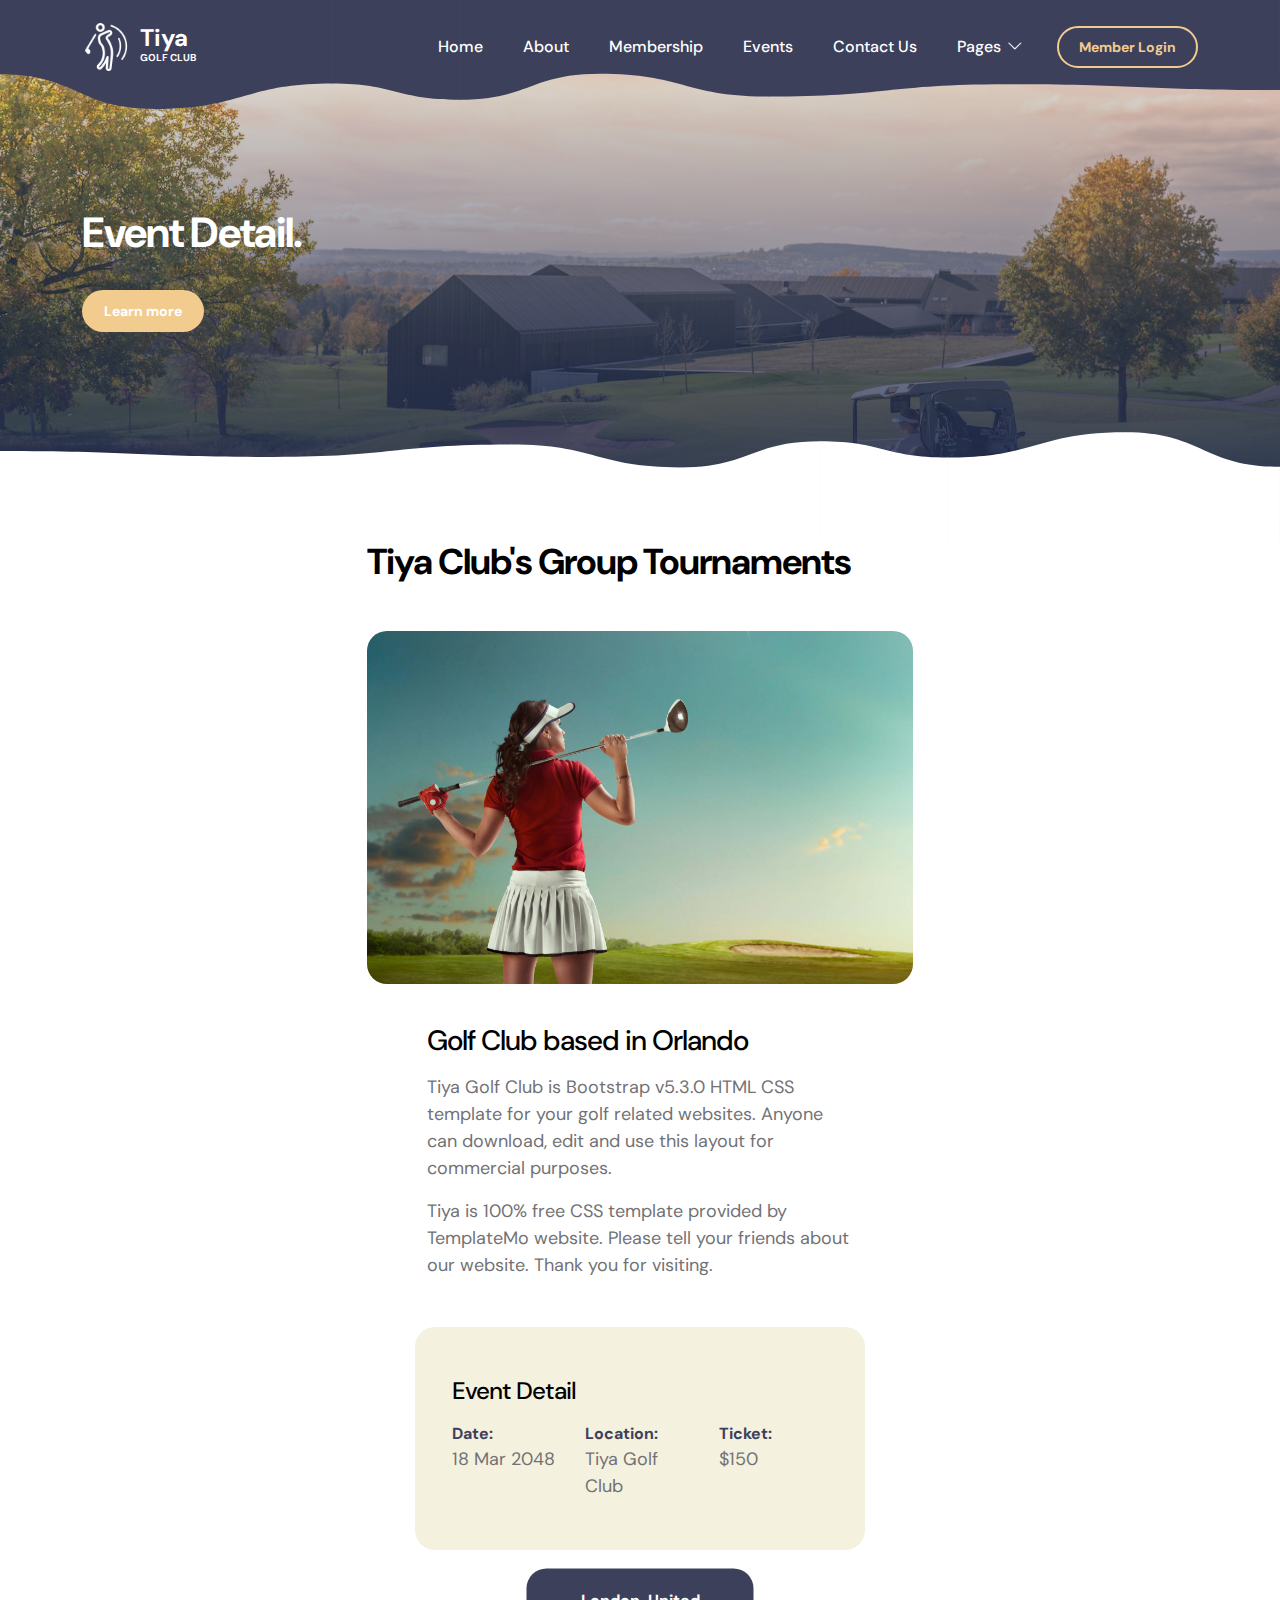
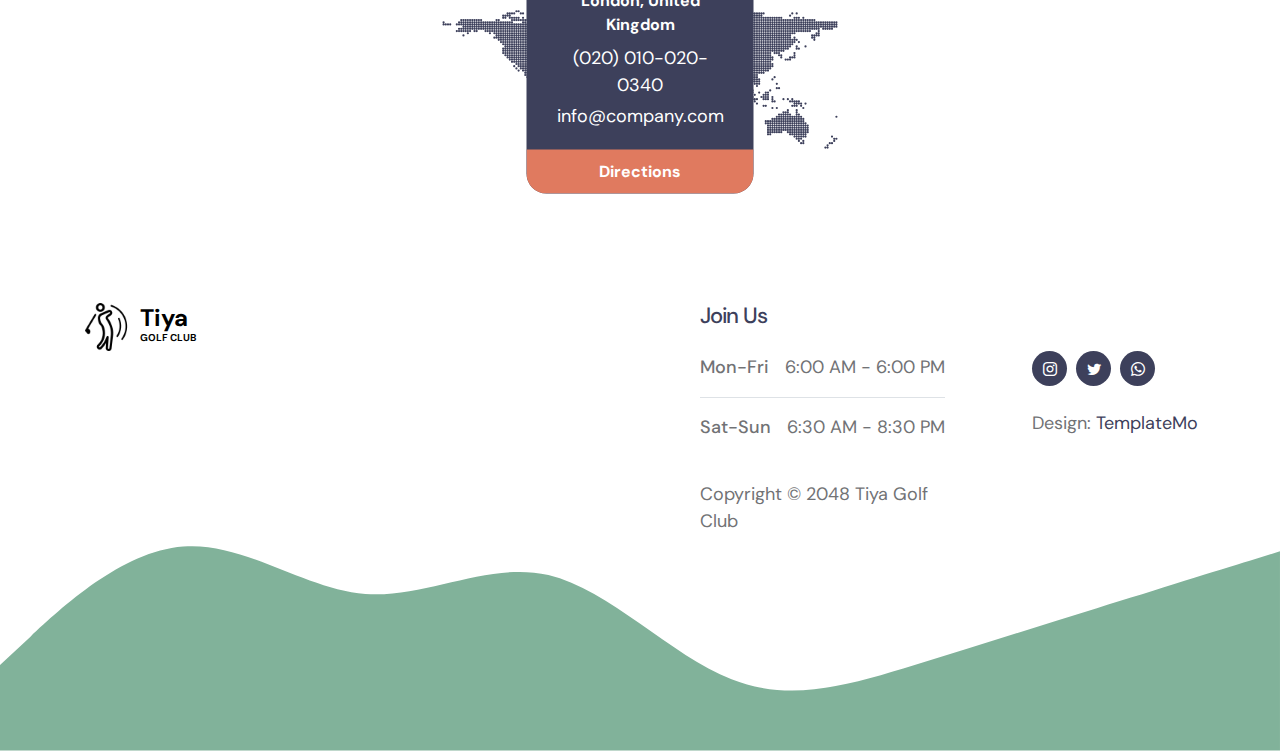
==== event-detail.html @ be471545 "initial commit" ====
<!doctype html>
<html lang="en">
    <head>
        <meta charset="utf-8">
        <meta name="viewport" content="width=device-width, initial-scale=1">

        <meta name="description" content="">
        <meta name="author" content="">

        <title>Tiya Golf Club - Event Detail</title>

        <!-- CSS FILES -->                
        <link rel="preconnect" href="https://fonts.googleapis.com">

        <link rel="preconnect" href="https://fonts.gstatic.com" crossorigin>

        <link href="https://fonts.googleapis.com/css2?family=DM+Sans:ital,wght@0,400;0,500;0,700;1,400&display=swap" rel="stylesheet">

        <link href="css/bootstrap.min.css" rel="stylesheet">

        <link href="css/bootstrap-icons.css" rel="stylesheet">

        <link href="css/templatemo-tiya-golf-club.css" rel="stylesheet">

    </head>
    
    <body>

        <main>

            <nav class="navbar navbar-expand-lg">                
                <div class="container">
                    <a class="navbar-brand d-flex align-items-center" href="index.html">
                        <img src="images/logo.png" class="navbar-brand-image img-fluid" alt="Tiya Golf Club">
                        <span class="navbar-brand-text">
                            Tiya
                            <small>Golf Club</small>
                        </span>
                    </a>

                    <div class="d-lg-none ms-auto me-3">
                        <a class="btn custom-btn custom-border-btn" data-bs-toggle="offcanvas" href="#offcanvasExample" role="button" aria-controls="offcanvasExample">Member Login</a>
                    </div>
    
                    <button class="navbar-toggler" type="button" data-bs-toggle="collapse" data-bs-target="#navbarNav" aria-controls="navbarNav" aria-expanded="false" aria-label="Toggle navigation">
                        <span class="navbar-toggler-icon"></span>
                    </button>
    
                    <div class="collapse navbar-collapse" id="navbarNav">
                        <ul class="navbar-nav ms-lg-auto">
                            <li class="nav-item">
                                <a class="nav-link" href="index.html#section_1">Home</a>
                            </li>
    
                            <li class="nav-item">
                                <a class="nav-link" href="index.html#section_2">About</a>
                            </li>

                            <li class="nav-item">
                                <a class="nav-link" href="index.html#section_3">Membership</a>
                            </li>

                            <li class="nav-item">
                                <a class="nav-link" href="index.html#section_4">Events</a>
                            </li>

                            <li class="nav-item">
                                <a class="nav-link" href="index.html#section_5">Contact Us</a>
                            </li>

                            <li class="nav-item dropdown">
                                <a class="nav-link dropdown-toggle" href="#" id="navbarLightDropdownMenuLink" role="button" data-bs-toggle="dropdown" aria-expanded="false">Pages</a>

                                <ul class="dropdown-menu dropdown-menu-light" aria-labelledby="navbarLightDropdownMenuLink">
                                    <li><a class="dropdown-item" href="event-listing.html">Event Listing</a></li>

                                    <li><a class="dropdown-item active" href="event-detail.html">Event Detail</a></li>
                                </ul>
                            </li>
                        </ul>

                        <div class="d-none d-lg-block ms-lg-3">
                            <a class="btn custom-btn custom-border-btn" data-bs-toggle="offcanvas" href="#offcanvasExample" role="button" aria-controls="offcanvasExample">Member Login</a>
                        </div>
                    </div>
                </div>
            </nav>

            <div class="offcanvas offcanvas-end" data-bs-scroll="true" tabindex="-1" id="offcanvasExample" aria-labelledby="offcanvasExampleLabel">                
                <div class="offcanvas-header">
                    <h5 class="offcanvas-title" id="offcanvasExampleLabel">Member Login</h5>
                    
                    <button type="button" class="btn-close" data-bs-dismiss="offcanvas" aria-label="Close"></button>
                </div>
                
                <div class="offcanvas-body d-flex flex-column">
                    <form class="custom-form member-login-form" action="#" method="post" role="form">

                        <div class="member-login-form-body">
                            <div class="mb-4">
                                <label class="form-label mb-2" for="member-login-number">Membership No.</label>

                                <input type="text" name="member-login-number" id="member-login-number" class="form-control" placeholder="11002560" required>
                            </div>

                            <div class="mb-4">
                                <label class="form-label mb-2" for="member-login-password">Password</label>

                                <input type="password" name="member-login-password" id="member-login-password" pattern="[0-9a-zA-Z]{4,10}" class="form-control" placeholder="Password" required="">
                            </div>

                            <div class="form-check mb-4">
                                <input class="form-check-input" type="checkbox" value="" id="flexCheckDefault">
                              
                                <label class="form-check-label" for="flexCheckDefault">
                                    Remember me
                                </label>
                            </div>

                            <div class="col-lg-5 col-md-7 col-8 mx-auto">
                                <button type="submit" class="form-control">Login</button>
                            </div>

                            <div class="text-center my-4">
                                <a href="#">Forgotten password?</a>
                            </div>
                        </div>
                    </form>

                    <div class="mt-auto mb-5">
                        <p>
                            <strong class="text-white me-3">Any Questions?</strong>

                            <a href="tel: 010-020-0340" class="contact-link">
                            	010-020-0340
                            </a>
                        </p>
                    </div>
                </div>

                <svg xmlns="http://www.w3.org/2000/svg" viewBox="0 0 1440 320"><path fill="#3D405B" fill-opacity="1" d="M0,224L34.3,192C68.6,160,137,96,206,90.7C274.3,85,343,139,411,144C480,149,549,107,617,122.7C685.7,139,754,213,823,240C891.4,267,960,245,1029,224C1097.1,203,1166,181,1234,160C1302.9,139,1371,117,1406,106.7L1440,96L1440,320L1405.7,320C1371.4,320,1303,320,1234,320C1165.7,320,1097,320,1029,320C960,320,891,320,823,320C754.3,320,686,320,617,320C548.6,320,480,320,411,320C342.9,320,274,320,206,320C137.1,320,69,320,34,320L0,320Z"></path></svg>
            </div>
            

            <section class="hero-section hero-50 d-flex justify-content-center align-items-center" id="section_1">

                <div class="section-overlay"></div>

                <svg viewBox="0 0 1962 178" xmlns="http://www.w3.org/2000/svg" xmlns:xlink="http://www.w3.org/1999/xlink"><path fill="#3D405B" d="M 0 114 C 118.5 114 118.5 167 237 167 L 237 167 L 237 0 L 0 0 Z" stroke-width="0"></path> <path fill="#3D405B" d="M 236 167 C 373 167 373 128 510 128 L 510 128 L 510 0 L 236 0 Z" stroke-width="0"></path> <path fill="#3D405B" d="M 509 128 C 607 128 607 153 705 153 L 705 153 L 705 0 L 509 0 Z" stroke-width="0"></path><path fill="#3D405B" d="M 704 153 C 812 153 812 113 920 113 L 920 113 L 920 0 L 704 0 Z" stroke-width="0"></path><path fill="#3D405B" d="M 919 113 C 1048.5 113 1048.5 148 1178 148 L 1178 148 L 1178 0 L 919 0 Z" stroke-width="0"></path><path fill="#3D405B" d="M 1177 148 C 1359.5 148 1359.5 129 1542 129 L 1542 129 L 1542 0 L 1177 0 Z" stroke-width="0"></path><path fill="#3D405B" d="M 1541 129 C 1751.5 129 1751.5 138 1962 138 L 1962 138 L 1962 0 L 1541 0 Z" stroke-width="0"></path></svg>

                <div class="container">
                    <div class="row">

                        <div class="col-lg-6 col-12">

                            <h1 class="text-white mb-4 pb-2">Event Detail.</h1>

                            <a href="#section_2" class="btn custom-btn smoothscroll me-3">Learn more</a>
                        </div>

                    </div>
                </div>

                <svg viewBox="0 0 1962 178" xmlns="http://www.w3.org/2000/svg" xmlns:xlink="http://www.w3.org/1999/xlink"><path fill="#ffffff" d="M 0 114 C 118.5 114 118.5 167 237 167 L 237 167 L 237 0 L 0 0 Z" stroke-width="0"></path> <path fill="#ffffff" d="M 236 167 C 373 167 373 128 510 128 L 510 128 L 510 0 L 236 0 Z" stroke-width="0"></path> <path fill="#ffffff" d="M 509 128 C 607 128 607 153 705 153 L 705 153 L 705 0 L 509 0 Z" stroke-width="0"></path><path fill="#ffffff" d="M 704 153 C 812 153 812 113 920 113 L 920 113 L 920 0 L 704 0 Z" stroke-width="0"></path><path fill="#ffffff" d="M 919 113 C 1048.5 113 1048.5 148 1178 148 L 1178 148 L 1178 0 L 919 0 Z" stroke-width="0"></path><path fill="#ffffff" d="M 1177 148 C 1359.5 148 1359.5 129 1542 129 L 1542 129 L 1542 0 L 1177 0 Z" stroke-width="0"></path><path fill="#ffffff" d="M 1541 129 C 1751.5 129 1751.5 138 1962 138 L 1962 138 L 1962 0 L 1541 0 Z" stroke-width="0"></path></svg>
            </section>


            <section class="events-section events-detail-section section-padding" id="section_2">
                <div class="container">
                    <div class="row">

                        <div class="col-lg-6 col-md-8 col-12 mx-auto">
                            <h2 class="mb-lg-5 mb-4">Tiya Club's Group Tournaments</h2>

                            <div class="custom-block-image-wrap">
                                <img src="images/professional-golf-player.jpg" class="custom-block-image img-fluid" alt="">
                            </div>

                            <div class="custom-block-info">
                                <h3 class="mb-3">Golf Club based in Orlando</h3>

                                <p>Tiya Golf Club is Bootstrap v5.3.0 HTML CSS template for your golf related websites. Anyone can download, edit and use this layout for commercial purposes.</p>

                            <p>Tiya is 100% free CSS template provided by TemplateMo website. Please tell your friends about our website. Thank you for visiting.</p>

                                <div class="events-detail-info row my-5">
                                    <div class="col-lg-12 col-12">
                                        <h4 class="mb-3">Event Detail</h4>
                                    </div>

                                    <div class="col-lg-4 col-12">
                                        <span class="custom-block-span">Date:</span>

                                        <p class="mb-0">18 Mar 2048</p>
                                    </div>

                                    <div class="col-lg-4 col-12 my-3 my-lg-0">
                                        <span class="custom-block-span">Location:</span>

                                        <p class="mb-0">Tiya Golf Club</p>
                                    </div>

                                    <div class="col-lg-4 col-12">
                                        <span class="custom-block-span">Ticket:</span>

                                        <p class="mb-0">$150</p>
                                    </div>
                                </div>

                                <div class="contact-info">
                                    <div class="contact-info-item">
                                        <div class="contact-info-body">
                                            <strong>London, United Kingdom</strong>

                                            <p class="mt-2 mb-1">
                                                <a href="tel: 010-020-0340" class="contact-link">
                                                    (020) 
                                                    010-020-0340
                                                </a>
                                            </p>
    
                                            <p class="mb-0">
                                                <a href="mailto:info@company.com" class="contact-link">
                                                    info@company.com
                                                </a>
                                            </p>
                                        </div>

                                        <div class="contact-info-footer">
                                            <a href="#">Directions</a>
                                        </div>
                                    </div>

                                    <img src="images/WorldMap.svg" class="img-fluid" alt="">
                                </div>
                            </div>
                        </div>

                    </div>
                </div>
            </section>
        </main>

        <footer class="site-footer">
            <div class="container">
                <div class="row">

                    <div class="col-lg-6 col-12 me-auto mb-5 mb-lg-0">
                        <a class="navbar-brand d-flex align-items-center" href="index.html">
                            <img src="images/logo.png" class="navbar-brand-image img-fluid" alt="">
                            <span class="navbar-brand-text">
                                Tiya
                                <small>Golf Club</small>
                            </span>
                        </a>
                    </div>

                    <div class="col-lg-3 col-12">
                        <h5 class="site-footer-title mb-4">Join Us</h5>

                        <p class="d-flex border-bottom pb-3 mb-3 me-lg-3">
                            <span>Mon-Fri</span>
                            6:00 AM - 6:00 PM
                        </p>

                        <p class="d-flex me-lg-3">
                            <span>Sat-Sun</span>
                            6:30 AM - 8:30 PM
                        </p>
                        <br>
                        <p class="copyright-text">Copyright © 2048 Tiya Golf Club</p>
                    </div>

                        <div class="col-lg-2 col-12 ms-auto">
                            <ul class="social-icon mt-lg-5 mt-3 mb-4">
                                <li class="social-icon-item">
                                    <a href="#" class="social-icon-link bi-instagram"></a>
                                </li>

                                <li class="social-icon-item">
                                    <a href="#" class="social-icon-link bi-twitter"></a>
                                </li>

                                <li class="social-icon-item">
                                    <a href="#" class="social-icon-link bi-whatsapp"></a>
                                </li>
                            </ul>

                            <p class="copyright-text">Design: <a rel="nofollow" href="https://templatemo.com" target="_blank">TemplateMo</a></p>
                        </div>

                </div>
            </div>

            <svg xmlns="http://www.w3.org/2000/svg" viewBox="0 0 1440 320"><path fill="#81B29A" fill-opacity="1" d="M0,224L34.3,192C68.6,160,137,96,206,90.7C274.3,85,343,139,411,144C480,149,549,107,617,122.7C685.7,139,754,213,823,240C891.4,267,960,245,1029,224C1097.1,203,1166,181,1234,160C1302.9,139,1371,117,1406,106.7L1440,96L1440,320L1405.7,320C1371.4,320,1303,320,1234,320C1165.7,320,1097,320,1029,320C960,320,891,320,823,320C754.3,320,686,320,617,320C548.6,320,480,320,411,320C342.9,320,274,320,206,320C137.1,320,69,320,34,320L0,320Z"></path></svg>
        </footer>


        <!-- JAVASCRIPT FILES -->
        <script src="js/jquery.min.js"></script>
        <script src="js/bootstrap.bundle.min.js"></script>
        <script src="js/jquery.sticky.js"></script>
        <script src="js/custom.js"></script>

    </body>
</html>
---- css/templatemo-tiya-golf-club.css ----
/*---------------------------------------
  CUSTOM PROPERTIES ( VARIABLES )             
-----------------------------------------*/
:root {
  --white-color:                  #ffffff;
  --primary-color:                #81B29A;
  --secondary-color:              #3D405B;
  --section-bg-color:             #F4F1DE;
  --custom-btn-bg-color:          #F2CC8F;
  --custom-btn-bg-hover-color:    #E07A5F;
  --dark-color:                   #000000;
  --p-color:                      #717275;
  --link-hover-color:             #F2CC8F;

  --body-font-family:             'DM Sans', sans-serif;

  --h1-font-size:                 42px;
  --h2-font-size:                 36px;
  --h3-font-size:                 28px;
  --h4-font-size:                 24px;
  --h5-font-size:                 22px;
  --h6-font-size:                 20px;
  --p-font-size:                  18px;
  --menu-font-size:               16px;
  --btn-font-size:                14px;

  --border-radius-large:          100px;
  --border-radius-medium:         20px;
  --border-radius-small:          10px;

  --font-weight-normal:           400;
  --font-weight-medium:           500;
  --font-weight-bold:             700;
}

body {
  background-color: var(--white-color);
  font-family: var(--body-font-family); 
}


/*---------------------------------------
  TYPOGRAPHY               
-----------------------------------------*/

h2,
h3,
h4,
h5,
h6 {
  color: var(--dark-color);
}

h1,
h2,
h3,
h4,
h5,
h6 {
  font-weight: var(--font-weight-medium);
  letter-spacing: -1px;
}

h1 {
  font-size: var(--h1-font-size);
  font-weight: var(--font-weight-bold);
}

h2 {
  font-size: var(--h2-font-size);
  font-weight: var(--font-weight-bold);
}

h3 {
  font-size: var(--h3-font-size);
}

h4 {
  font-size: var(--h4-font-size);
}

h5 {
  font-size: var(--h5-font-size);
}

h6 {
  font-size: var(--h6-font-size);
}

p {
  color: var(--p-color);
  font-size: var(--p-font-size);
  font-weight: var(--font-weight-normal);
}

ul li {
  color: var(--p-color);
  font-size: var(--p-font-size);
  font-weight: var(--font-weight-normal);
}

a, 
button {
  touch-action: manipulation;
  transition: all 0.3s;
}

a {
  display: inline-block;
  color: var(--secondary-color);
  text-decoration: none;
}

a:hover {
  color: var(--link-hover-color);
}

b,
strong {
  font-weight: var(--font-weight-bold);
}


/*---------------------------------------
  SECTION               
-----------------------------------------*/
.section-bg {
  background-color: var(--section-bg-color);
}

.section-padding {
  padding-top: 100px;
  padding-bottom: 100px;
}

.section-overlay {
  content: "";
  background: rgba(0, 0, 0, 0) linear-gradient(rgba(39, 48, 83, 0.01) 0%, rgb(39, 48, 83) 100%) repeat scroll 0% 0%;
  position: absolute;
  top: 0;
  right: 0;
  bottom: 0;
  left: 0;
}

::selection {
  background-color: var(--primary-color);
  color: var(--white-color);
}


/*---------------------------------------
  ANIMATED HEADLINE               
-----------------------------------------*/
.cd-words-wrapper {
  display: inline-block;
  position: relative;
  text-align: left;
}

.cd-words-wrapper b {
  color: var(--link-hover-color);
  display: inline-block;
  position: absolute;
  white-space: nowrap;
  left: 0;
  top: 0;
}

.cd-words-wrapper b.is-visible {
  position: relative;
}

.no-js .cd-words-wrapper b {
  opacity: 0;
}

.no-js .cd-words-wrapper b.is-visible {
  opacity: 1;
}

.cd-headline.rotate-1 .cd-words-wrapper {
  -webkit-perspective: 300px;
  -moz-perspective: 300px;
  perspective: 300px;
}
.cd-headline.rotate-1 b {
  opacity: 0;
  -webkit-transform-origin: 50% 100%;
  -moz-transform-origin: 50% 100%;
  -ms-transform-origin: 50% 100%;
  -o-transform-origin: 50% 100%;
  transform-origin: 50% 100%;
  -webkit-transform: rotateX(180deg);
  -moz-transform: rotateX(180deg);
  -ms-transform: rotateX(180deg);
  -o-transform: rotateX(180deg);
  transform: rotateX(180deg);
}
.cd-headline.rotate-1 b.is-visible {
  opacity: 1;
  -webkit-transform: rotateX(0deg);
  -moz-transform: rotateX(0deg);
  -ms-transform: rotateX(0deg);
  -o-transform: rotateX(0deg);
  transform: rotateX(0deg);
  -webkit-animation: cd-rotate-1-in 1.2s;
  -moz-animation: cd-rotate-1-in 1.2s;
  animation: cd-rotate-1-in 1.2s;
}
.cd-headline.rotate-1 b.is-hidden {
  -webkit-transform: rotateX(180deg);
  -moz-transform: rotateX(180deg);
  -ms-transform: rotateX(180deg);
  -o-transform: rotateX(180deg);
  transform: rotateX(180deg);
  -webkit-animation: cd-rotate-1-out 1.2s;
  -moz-animation: cd-rotate-1-out 1.2s;
  animation: cd-rotate-1-out 1.2s;
}

@-webkit-keyframes cd-rotate-1-in {
  0% {
    -webkit-transform: rotateX(180deg);
    opacity: 0;
  }
  35% {
    -webkit-transform: rotateX(120deg);
    opacity: 0;
  }
  65% {
    opacity: 0;
  }
  100% {
    -webkit-transform: rotateX(360deg);
    opacity: 1;
  }
}
@-moz-keyframes cd-rotate-1-in {
  0% {
    -moz-transform: rotateX(180deg);
    opacity: 0;
  }
  35% {
    -moz-transform: rotateX(120deg);
    opacity: 0;
  }
  65% {
    opacity: 0;
  }
  100% {
    -moz-transform: rotateX(360deg);
    opacity: 1;
  }
}
@keyframes cd-rotate-1-in {
  0% {
    -webkit-transform: rotateX(180deg);
    -moz-transform: rotateX(180deg);
    -ms-transform: rotateX(180deg);
    -o-transform: rotateX(180deg);
    transform: rotateX(180deg);
    opacity: 0;
  }
  35% {
    -webkit-transform: rotateX(120deg);
    -moz-transform: rotateX(120deg);
    -ms-transform: rotateX(120deg);
    -o-transform: rotateX(120deg);
    transform: rotateX(120deg);
    opacity: 0;
  }
  65% {
    opacity: 0;
  }
  100% {
    -webkit-transform: rotateX(360deg);
    -moz-transform: rotateX(360deg);
    -ms-transform: rotateX(360deg);
    -o-transform: rotateX(360deg);
    transform: rotateX(360deg);
    opacity: 1;
  }
}
@-webkit-keyframes cd-rotate-1-out {
  0% {
    -webkit-transform: rotateX(0deg);
    opacity: 1;
  }
  35% {
    -webkit-transform: rotateX(-40deg);
    opacity: 1;
  }
  65% {
    opacity: 0;
  }
  100% {
    -webkit-transform: rotateX(180deg);
    opacity: 0;
  }
}
@-moz-keyframes cd-rotate-1-out {
  0% {
    -moz-transform: rotateX(0deg);
    opacity: 1;
  }
  35% {
    -moz-transform: rotateX(-40deg);
    opacity: 1;
  }
  65% {
    opacity: 0;
  }
  100% {
    -moz-transform: rotateX(180deg);
    opacity: 0;
  }
}
@keyframes cd-rotate-1-out {
  0% {
    -webkit-transform: rotateX(0deg);
    -moz-transform: rotateX(0deg);
    -ms-transform: rotateX(0deg);
    -o-transform: rotateX(0deg);
    transform: rotateX(0deg);
    opacity: 1;
  }
  35% {
    -webkit-transform: rotateX(-40deg);
    -moz-transform: rotateX(-40deg);
    -ms-transform: rotateX(-40deg);
    -o-transform: rotateX(-40deg);
    transform: rotateX(-40deg);
    opacity: 1;
  }
  65% {
    opacity: 0;
  }
  100% {
    -webkit-transform: rotateX(180deg);
    -moz-transform: rotateX(180deg);
    -ms-transform: rotateX(180deg);
    -o-transform: rotateX(180deg);
    transform: rotateX(180deg);
    opacity: 0;
  }
}


/*---------------------------------------
  CUSTOM BUTTON               
-----------------------------------------*/
.custom-btn {
  background: var(--custom-btn-bg-color);
  border: 2px solid transparent;
  border-radius: var(--border-radius-large);
  color: var(--white-color);
  font-size: var(--btn-font-size);
  font-weight: var(--font-weight-bold);
  line-height: normal;
  transition: all 0.3s;
  padding: 10px 20px;
}

.custom-btn:hover {
  background: var(--custom-btn-bg-hover-color);
  color: var(--white-color);
}

.custom-border-btn {
  background: transparent;
  border: 2px solid var(--custom-btn-bg-color);
  color: var(--custom-btn-bg-color);
}

.custom-border-btn:hover {
  background: var(--custom-btn-bg-color);
  border-color: transparent;
  color: var(--white-color);
}

.custom-btn-bg-white {
  border-color: var(--white-color);
  color: var(--white-color);
}

.custom-btn-group .link {
  color: var(--white-color);
  font-weight: var(--font-weight-medium);
}

.custom-btn-group .link:hover {
  color: var(--link-hover-color);
}


/*---------------------------------------
  NAVIGATION BAR & OFFCANVAS              
-----------------------------------------*/
.offcanvas {
  background-color: var(--primary-color);
  padding: 30px;
}

.offcanvas.offcanvas-end {
  border-left: 0;
}

.offcanvas-header .btn-close {
  transition: all 0.3s;
}

.offcanvas-header .btn-close:hover {
  transform: rotate(180deg);
}

.offcanvas svg {
  position: absolute;
  bottom: 0;
  right: 0;
  left: 0;
}

.sticky-wrapper {
  position: absolute;
  top: 0;
  right: 0;
  left: 0;
}

.sticky-wrapper.is-sticky .navbar {
  background-color: rgb(61 64 91);
}

.navbar {
  background: transparent;
  z-index: 99;
  padding-top: 15px;
  padding-bottom: 15px;
}

.navbar-brand,
.navbar-brand:hover {
  font-size: var(--h4-font-size);
  font-weight: var(--font-weight-bold);
  display: block;
  color: var(--dark-color);
  max-width: 48px;
}

.navbar .navbar-brand,
.navbar .navbar-brand:hover {
  color: var(--white-color);
}

.navbar .navbar-brand-image {
  filter: brightness(0) invert(1);
}

.navbar-brand-image {
  width: 48px;
  height: 48px;
}

.navbar-brand-text {
  line-height: normal;
  margin-left: 10px;
  position: relative;
  bottom: 5px;
}

.navbar-brand-text small {
  display: block;
  font-size: 10px;
  line-height: 1;
  text-transform: uppercase;
}

.navbar-expand-lg .navbar-nav .nav-link {
  border-radius: var(--border-radius-large);
  margin: 10px;
  padding: 10px;
}

.navbar-nav .nav-link {
  display: inline-block;
  color: var(--white-color);
  font-size: var(--menu-font-size);
  font-weight: var(--font-weight-medium);
  padding-top: 15px;
  padding-bottom: 15px;
}

.navbar-nav .nav-link.active, 
.navbar-nav .nav-link:hover {
  color: var(--link-hover-color);
}

.navbar .dropdown-menu {
  background: var(--white-color);
  box-shadow: 0 1rem 3rem rgba(0,0,0,.175);
  border: 0;
  display: inherit;
  opacity: 0;
  min-width: 9rem;
  margin-top: 20px;
  padding: 13px 0 10px 0;
  transition: all 0.3s;
  pointer-events: none;
}

.navbar .dropdown-menu::before {
  content: "";
  width: 0;
  height: 0;
  border-left: 20px solid transparent;
  border-right: 20px solid transparent;
  border-bottom: 15px solid var(--white-color);
  position: absolute;
  top: -10px;
  left: 10px;
}

.navbar .dropdown-item {
  display: inline-block;
  color: var(--p-color);
  font-size: var(--menu-font-size);
  font-weight: var(--font-weight-medium);
  position: relative;
}

.navbar .dropdown-item.active, 
.navbar .dropdown-item:active,
.navbar .dropdown-item:focus, 
.navbar .dropdown-item:hover {
  background: transparent;
  color: var(--link-hover-color);
}

.navbar .dropdown-toggle::after {
  content: "\f282";
  display: inline-block;
  font-family: bootstrap-icons !important;
  font-size: var(--copyright-font-size);
  font-style: normal;
  font-weight: normal !important;
  font-variant: normal;
  text-transform: none;
  line-height: 1;
  vertical-align: -.125em;
  -webkit-font-smoothing: antialiased;
  -moz-osx-font-smoothing: grayscale;
  position: relative;
  left: 2px;
  border: 0;
}

@media screen and (min-width: 992px) {
  .navbar .dropdown:hover .dropdown-menu {
    opacity: 1;
    margin-top: 0;
    pointer-events: auto;
  }
}

.navbar-toggler {
  border: 0;
  padding: 0;
  cursor: pointer;
  margin: 0;
  width: 30px;
  height: 35px;
  outline: none;
}

.navbar-toggler:focus {
  outline: none;
  box-shadow: none;
}

.navbar-toggler[aria-expanded="true"] .navbar-toggler-icon {
  background: transparent;
}

.navbar-toggler[aria-expanded="true"] .navbar-toggler-icon:before,
.navbar-toggler[aria-expanded="true"] .navbar-toggler-icon:after {
  transition: top 300ms 50ms ease, -webkit-transform 300ms 350ms ease;
  transition: top 300ms 50ms ease, transform 300ms 350ms ease;
  transition: top 300ms 50ms ease, transform 300ms 350ms ease, -webkit-transform 300ms 350ms ease;
  top: 0;
}

.navbar-toggler[aria-expanded="true"] .navbar-toggler-icon:before {
  transform: rotate(45deg);
}

.navbar-toggler[aria-expanded="true"] .navbar-toggler-icon:after {
  transform: rotate(-45deg);
}

.navbar-toggler .navbar-toggler-icon {
  background: var(--white-color);
  transition: background 10ms 300ms ease;
  display: block;
  width: 30px;
  height: 2px;
  position: relative;
}

.navbar-toggler .navbar-toggler-icon:before,
.navbar-toggler .navbar-toggler-icon:after {
  transition: top 300ms 350ms ease, -webkit-transform 300ms 50ms ease;
  transition: top 300ms 350ms ease, transform 300ms 50ms ease;
  transition: top 300ms 350ms ease, transform 300ms 50ms ease, -webkit-transform 300ms 50ms ease;
  position: absolute;
  right: 0;
  left: 0;
  background: var(--white-color);
  width: 30px;
  height: 2px;
  content: '';
}

.navbar-toggler .navbar-toggler-icon::before {
  top: -8px;
}

.navbar-toggler .navbar-toggler-icon::after {
  top: 8px;
}


/*---------------------------------------
  HERO        
-----------------------------------------*/
.hero-section {
  background-image: url('../images/anna-rosar-ZxFyVBHMK-c-unsplash.jpg');
  background-repeat: no-repeat;
  background-size: cover;
  background-position: center;
  position: relative;
  padding-top: 100px;
  padding-bottom: 100px;
  height: 100vh;
  min-height: 670px;
  margin-bottom: -90px;
}

.hero-50 {
  height: auto;
  min-height: 540px;
  margin-bottom: -100px;
}

.hero-50 .container + svg {
  transform: rotate(180deg);
}

.hero-section .ratio {
  border-radius: var(--border-radius-medium);
  overflow: hidden;
}

.hero-section svg {
  position: absolute;
  right: 0;
  left: 0;
}

.hero-section > svg {
  top: 0;
}

.hero-section .container + svg {
  top: auto;
  bottom: -1px;
}

.hero-section .row {
  position: relative;
  z-index: 22;
}


/*---------------------------------------
  BACKGROUND IMAGE SECTION        
-----------------------------------------*/
.section-bg-image {
  background-image: url('../images/frederik-rosar-NDSZcCfnsbY-unsplash.jpg');
  background-repeat: no-repeat;
  background-size: cover;
  background-position: center;
  position: relative;
  margin-bottom: -70px;
}

.section-bg-image .container + svg {
  transform: rotate(180deg);
  position: relative;
  bottom: -1px;
}

.section-bg-image-block {
  backdrop-filter: blur(5px) saturate(180%);
  -webkit-backdrop-filter: blur(5px) saturate(180%);
  background-color: rgba(255, 255, 255, 0.75);
  border-radius: var(--border-radius-medium);
  border: 1px solid rgba(209, 213, 219, 0.3);
  border-radius: var(--border-radius-medium);
  padding: 50px;
}

.section-bg-image-block .input-group {
  background-color: var(--white-color);
  border-radius: var(--border-radius-large);
  padding: 10px 15px;
}

.section-bg-image-block .input-group-text {
  background-color: transparent;
  border: 0;
}

.section-bg-image-block input[type="email"] {
  border: 0;
  box-shadow: none;
  margin-bottom: 0;
  padding-left: 0;
}

.section-bg-image-block button[type="submit"] {
  background-color: var(--primary-color);
  border: 0;
  border-radius: var(--border-radius-large) !important;
  color: var(--white-color);
  max-width: 150px;
}


/*---------------------------------------
  ABOUT SECTOIN              
-----------------------------------------*/
.about-section {
  padding-bottom: 70px;
}

.member-block-image-wrap {
  border-radius: var(--border-radius-medium);
  position: relative;
  overflow: hidden;
}

.member-block-image-wrap:hover .member-block-image {
  transform: scale(1.2);
}

.member-block-image-wrap:hover .social-icon {
  opacity: 1;
}

.member-block-image-wrap .social-icon {
  background-color: var(--white-color);
  border-radius: var(--border-radius-large);
  position: absolute;
  top: 50%;
  left: 50%;
  transform: translate(-50%, -50%);
  opacity: 0;
  transition: all 0.5s;
  padding: 15px 20px;
  width: auto;
}

.member-block-image {
  transition: all 0.3s;
}

.member-block-info {
  padding: 10px;
}

.member-block-info h4,
.member-block-info p {
  margin-bottom: 0;
}


/*---------------------------------------
  CUSTOM BLOCK              
-----------------------------------------*/
.custom-block {
  border-radius: var(--border-radius-medium);
  position: relative;
  overflow: hidden;
  padding: 30px 20px;
}

.custom-block-bg {
  background: var(--white-color);
}

.custom-block-date-wrap {
  background-color: var(--primary-color);
  border-radius: var(--border-radius-medium);
  text-align: center;
  padding: 20px 30px;
}

.custom-block-date {
  font-size: var(--h1-font-size);
}

.custom-block-image-wrap {
  border-radius: var(--border-radius-medium);
  position: relative;
  overflow: hidden;
}

.custom-block-image-wrap:hover .custom-block-image {
  transform: scale(1.2);
}

.custom-block-image-wrap:hover .custom-block-icon {
  opacity: 1;
}

.custom-block-image {
  transition: all 0.3s;
}

.custom-block-image-wrap .custom-block-date-wrap,
.custom-block-image-wrap .custom-btn-wrap {
  position: absolute;
  bottom: 0;
}

.custom-block-image-wrap .custom-block-date-wrap {
  border-radius: 0;
  left: 0;
  width: 50%;
  padding: 12.30px 20px;
}

.custom-block-image-wrap .custom-btn-wrap {
  right: 0;
  width: 50%;
}

.custom-block-image-wrap .custom-btn  {
  border-radius: 0;
  display: block;
  padding: 15px 20px;
}

.custom-block-info {
  padding-top: 10px;
}

.custom-block-image-wrap + .custom-block-info {
  padding-top: 20px;
}

.custom-block-span {
  color: var(--secondary-color);
  font-weight: var(--font-weight-bold);
  min-width: 110px;
  margin-right: 10px;
}

.custom-block-icon {
  background: var(--custom-btn-bg-color);
  border-radius: var(--border-radius-large);
  color: var(--white-color);
  width: 60px;
  height: 60px;
  line-height: 60px;
  text-align: center;
  font-size: var(--h3-font-size);
  position: absolute;
  top: 50%;
  left: 50%;
  transform: translate(-50%, -50%);
  opacity: 0;
  transition: all 0.5s;
}

.custom-block-icon:hover {
  background: var(--custom-btn-bg-hover-color);
  color: var(--white-color);
}


/*---------------------------------------
  EVENTS SECTION            
-----------------------------------------*/
.events-section.section-bg .container > .row {
  margin-right: 5px;
  margin-left: 5px;
}

.events-section.section-bg .container > .row .row {
  margin: auto;
}

.events-listing-section {
  margin-bottom: 100px;
}

.events-detail-section .custom-block-info {
  padding: 40px 60px;
}

.events-detail-info {
  background-color: var(--section-bg-color);
  border-radius: var(--border-radius-medium);
  padding: 50px 25px;
}

.events-title {
  font-size: var(--h3-font-size);
  font-weight: var(--font-weight-medium);
}


/*---------------------------------------
  MEMBERSHIP SECTION            
-----------------------------------------*/
.membership-section .container {
  position: relative;
  z-index: 2;
}

.table-responsive {
  border-radius: var(--border-radius-medium);
}

.table-responsive tbody, 
.table-responsive td, 
.table-responsive tfoot, 
.table-responsive th, 
.table-responsive thead, 
.table-responsive tr {
  border: 0;
}

.table-responsive thead tr {
  background-color: var(--secondary-color);
  color: var(--white-color);
}

.table-responsive thead th {
  padding: 22px 16px !important;
}

.table-responsive tbody tr:nth-child(even) {
  background-color: var(--section-bg-color);
}

.table>:not(caption)>*>* {
  padding: 18px 16px;
}

.table-responsive .bi-check-circle-fill {
  color: var(--primary-color);
}

.table-responsive .bi-x-circle-fill {
  color: var(--custom-btn-bg-hover-color);
}

.membership-form {
  background-color: var(--secondary-color);
  border-radius: var(--border-radius-medium);
  padding: 35px;
}

.membership-form .form-floating>textarea {
  border-radius: var(--border-radius-medium);
  height: 100px;
}


/*---------------------------------------
  CONTACT               
-----------------------------------------*/
.contact-form .form-floating>textarea {
  border-radius: var(--border-radius-medium);
  height: 120px;
}

.contact-info {
  position: relative;
}

.contact-info-item {
  background: var(--secondary-color);
  border-radius: var(--border-radius-medium);
  position: absolute;
  overflow: hidden;
  top: 50%;
  left: 50%;
  transform: translate(-50%, -50%);
  text-align: center;
}

.contact-info-body {
  padding: 20px 30px;
}

.contact-info-body strong,
.contact-info-item a {
  color: var(--white-color);
}

.contact-info-footer {
  background-color: var(--custom-btn-bg-hover-color);
  padding: 10px 20px;
  transition: all 0.3s;
}

.contact-info-footer:hover {
  background-color: var(--custom-btn-bg-color);
}

.contact-info-footer a {
  display: block;
  font-weight: var(--font-weight-bold);
}


/*---------------------------------------
  SITE FOOTER            
-----------------------------------------*/
.site-footer {
  position: relative;
  padding-bottom: 200px;
}

.site-footer .container {
  position: relative;
  z-index: 2;
}

.site-footer svg {
  position: absolute;
  bottom: 0;
  right: 0;
  left: 0;
  pointer-events: none;
}

.site-footer-title {
  color: var(--secondary-color);
}

.site-footer p span {
  font-weight: var(--font-weight-medium);
  margin-right: auto;
}


/*---------------------------------------
  CUSTOM FORM               
-----------------------------------------*/
.custom-form .form-control {
  border-radius: var(--border-radius-large);
  border-width: 2px;
  box-shadow: none;
  color: var(--p-color);
  margin-bottom: 20px;
  padding: 10px;
  padding-left: 20px;
  outline: none;
}

.custom-form .form-control:focus,
.custom-form .form-control:hover {
  border-color: var(--dark-color);
}

.form-floating>label {
  padding-left: 20px;
}

.custom-form button[type="submit"] {
  background: var(--custom-btn-bg-color);
  border: none;
  border-radius: var(--border-radius-large);
  color: var(--white-color);
  font-size: var(--p-font-size);
  font-weight: var(--font-weight-medium);
  transition: all 0.3s;
  margin-bottom: 0;
  padding-left: 10px;
}

.custom-form button[type="submit"]:hover,
.custom-form button[type="submit"]:focus {
  background: var(--custom-btn-bg-hover-color);
  border-color: transparent;
}

.header-form {
  position: relative;
}

.header-form .form-control {
  padding-left: 42px;
}

.header-form-icon {
  width: 24px;
  position: absolute;
  top: 0;
  margin: 12px;
  margin-left: 15px;
}


/*---------------------------------------
  SOCIAL ICON               
-----------------------------------------*/
.social-icon {
  margin: 0;
  padding: 0;
}

.social-icon-item {
  list-style: none;
  display: inline-block;
  vertical-align: top;
}

.social-icon-link {
  background: var(--secondary-color);
  border-radius: var(--border-radius-large);
  color: var(--white-color);
  font-size: var(--btn-font-size);
  display: block;
  margin-right: 5px;
  text-align: center;
  width: 35px;
  height: 35px;
  line-height: 36px;
  transition: background 0.2s, color 0.2s;
}

.social-icon-link:hover {
  background: var(--primary-color);
  color: var(--white-color);
}


/*---------------------------------------
  RESPONSIVE STYLES               
-----------------------------------------*/
@media screen and (max-width: 991px) {
  h1 {
    font-size: 36px;
  }

  h2 {
    font-size: 28px;
  }

  h3 {
    font-size: 22px;
  }

  h4 {
    font-size: 20px;
  }

  h5 {
    font-size: 18px;
  }

  h6 {
    font-size: 16px;
  }

  .section-padding {
    padding-top: 50px;
    padding-bottom: 50px;
  }
  
  .navbar {
    background-color: var(--secondary-color);
  }

  .navbar-nav .dropdown-menu {
    position: relative;
    left: 10px;
    opacity: 1;
    pointer-events: auto;
    max-width: 155px;
    margin-top: 15px;
    margin-bottom: 15px;
  }

  .navbar-expand-lg .navbar-nav {
    padding-top: 15px;
    padding-bottom: 10px;
  }

  .navbar-expand-lg .navbar-nav .nav-link {
    margin: 5px;
    padding: 0;
  }

  .hero-section {
    position: relative;
    top: 82px;
    margin-bottom: 82px;
  }

  .events-listing-section {
    margin-bottom: 50px;
  }

  .events-detail-section .custom-block-info {
    padding: 40px;
  }

  .events-detail-info {
    padding: 35px 25px;
  }

  .contact-info-item {
    width: 60%;
  }

  .events-detail-section .contact-info-item {
    width: 70%;
  }

  .section-bg-image {
    margin-bottom: 0;
  }

  .section-bg-image-block {
    padding: 30px;
  }

  .site-footer {
    padding-top: 20px;
    padding-bottom: 100px;
  }
}

@media screen and (max-width: 480px) {
  .navbar-brand {
    font-size: var(--p-font-size);
  }

  .navbar-brand-icon {
    width: 30px;
    height: 30px;
  }

  .navbar-brand-icon::after {
    top: 5px;
  }

  .section-bg-image-block {
    padding: 30px;
  }

  .contact-info-item {
    width: 72%;
  }
}

@media screen and (max-width: 360px) {
  .custom-btn {
    font-size: 12px;
    padding: 4px 12px;
  }
}
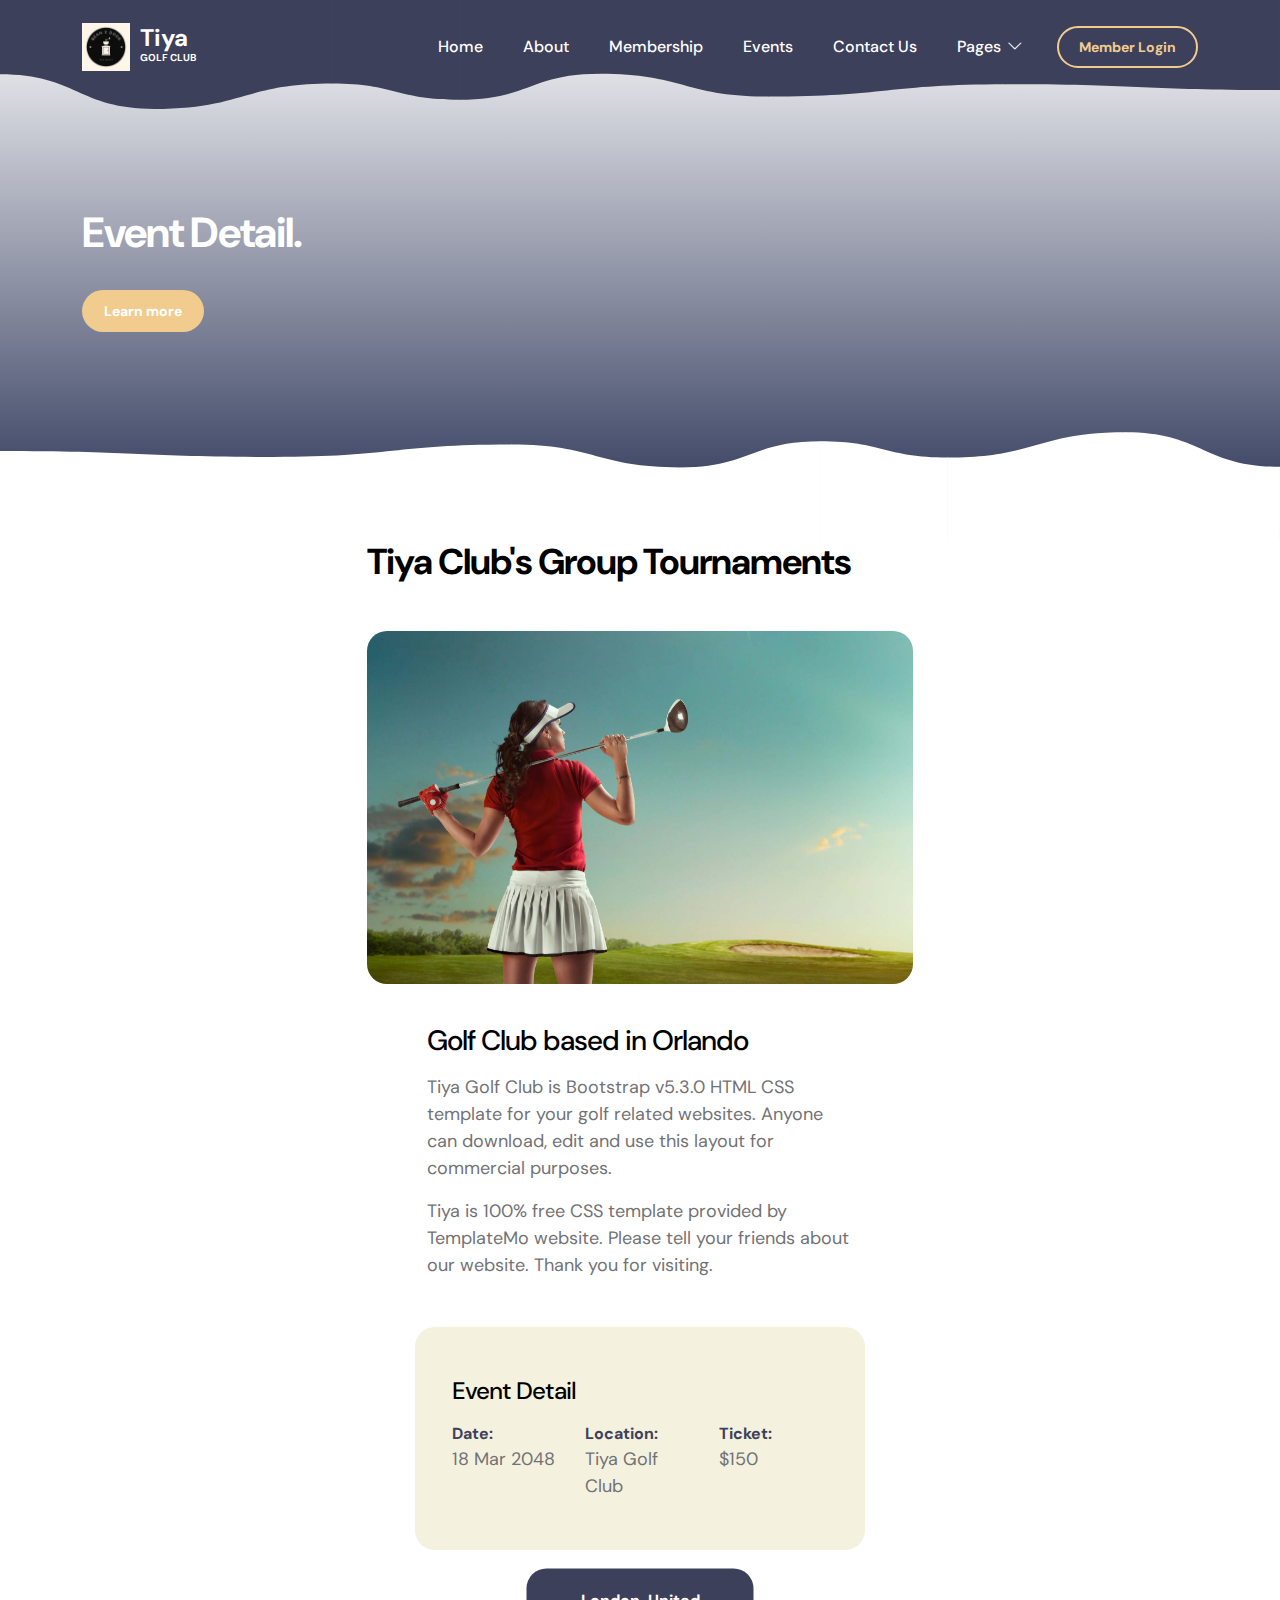
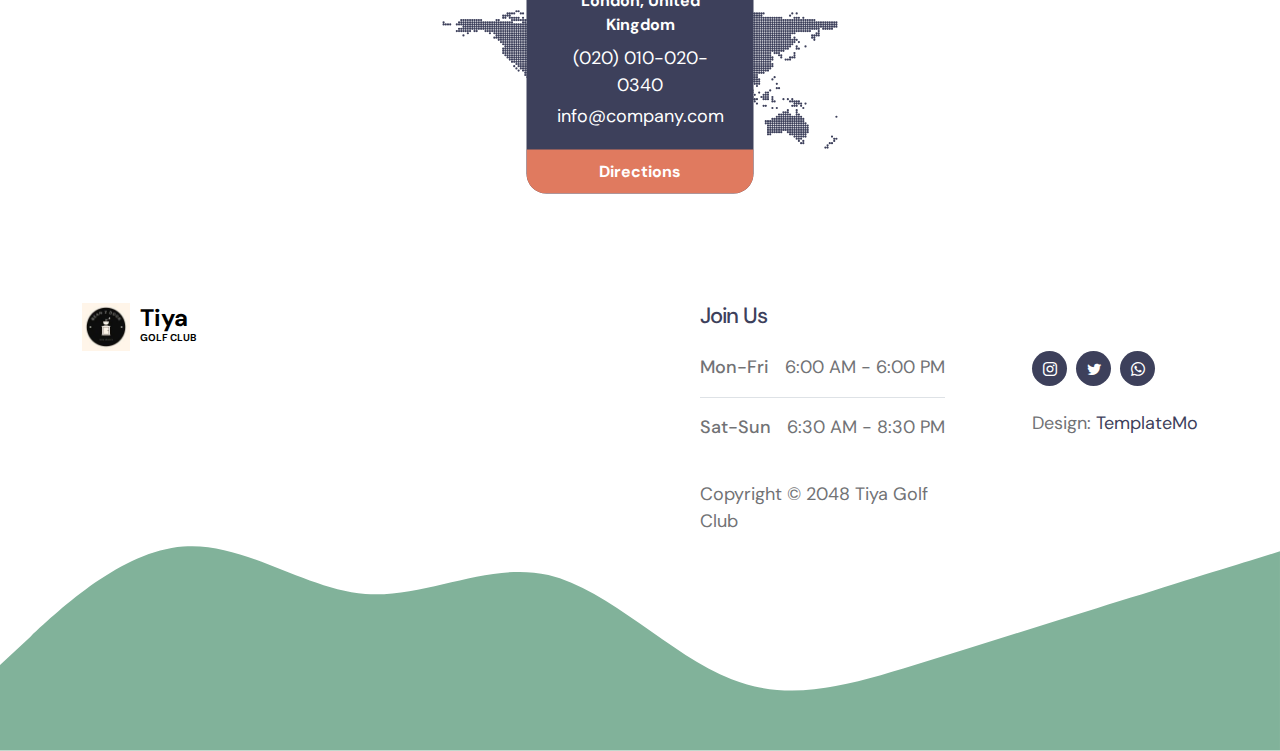
==== commit 653f9cf6: "fix(logo): fix logo" ====
--- a/event-detail.html
+++ b/event-detail.html
@@ -20,7 +20,7 @@
 
         <link href="css/bootstrap-icons.css" rel="stylesheet">
 
-        <link href="css/templatemo-tiya-golf-club.css" rel="stylesheet">
+        <link href="css/style.css" rel="stylesheet">
 
     </head>
     
@@ -31,7 +31,7 @@
             <nav class="navbar navbar-expand-lg">                
                 <div class="container">
                     <a class="navbar-brand d-flex align-items-center" href="index.html">
-                        <img src="images/logo.png" class="navbar-brand-image img-fluid" alt="Tiya Golf Club">
+                        <img src="images/logo.jpg" class="navbar-brand-image img-fluid" alt="Tiya Golf Club">
                         <span class="navbar-brand-text">
                             Tiya
                             <small>Golf Club</small>
@@ -247,7 +247,7 @@
 
                     <div class="col-lg-6 col-12 me-auto mb-5 mb-lg-0">
                         <a class="navbar-brand d-flex align-items-center" href="index.html">
-                            <img src="images/logo.png" class="navbar-brand-image img-fluid" alt="">
+                            <img src="images/logo.jpg" class="navbar-brand-image img-fluid" alt="">
                             <span class="navbar-brand-text">
                                 Tiya
                                 <small>Golf Club</small>
--- a/css/style.css
+++ b/css/style.css
@@ -0,0 +1,1284 @@
+
+
+/*---------------------------------------
+  CUSTOM PROPERTIES ( VARIABLES )             
+-----------------------------------------*/
+:root {
+  --white-color:                  #ffffff;
+  --primary-color:                #81B29A;
+  --secondary-color:              #3D405B;
+  --section-bg-color:             #F4F1DE;
+  --custom-btn-bg-color:          #F2CC8F;
+  --custom-btn-bg-hover-color:    #E07A5F;
+  --dark-color:                   #000000;
+  --p-color:                      #717275;
+  --link-hover-color:             #F2CC8F;
+
+  --body-font-family:             'DM Sans', sans-serif;
+
+  --h1-font-size:                 42px;
+  --h2-font-size:                 36px;
+  --h3-font-size:                 28px;
+  --h4-font-size:                 24px;
+  --h5-font-size:                 22px;
+  --h6-font-size:                 20px;
+  --p-font-size:                  18px;
+  --menu-font-size:               16px;
+  --btn-font-size:                14px;
+
+  --border-radius-large:          100px;
+  --border-radius-medium:         20px;
+  --border-radius-small:          10px;
+
+  --font-weight-normal:           400;
+  --font-weight-medium:           500;
+  --font-weight-bold:             700;
+}
+
+body {
+  background-color: var(--white-color);
+  font-family: var(--body-font-family); 
+}
+
+
+/*---------------------------------------
+  TYPOGRAPHY               
+-----------------------------------------*/
+
+h2,
+h3,
+h4,
+h5,
+h6 {
+  color: var(--dark-color);
+}
+
+h1,
+h2,
+h3,
+h4,
+h5,
+h6 {
+  font-weight: var(--font-weight-medium);
+  letter-spacing: -1px;
+}
+
+h1 {
+  font-size: var(--h1-font-size);
+  font-weight: var(--font-weight-bold);
+}
+
+h2 {
+  font-size: var(--h2-font-size);
+  font-weight: var(--font-weight-bold);
+}
+
+h3 {
+  font-size: var(--h3-font-size);
+}
+
+h4 {
+  font-size: var(--h4-font-size);
+}
+
+h5 {
+  font-size: var(--h5-font-size);
+}
+
+h6 {
+  font-size: var(--h6-font-size);
+}
+
+p {
+  color: var(--p-color);
+  font-size: var(--p-font-size);
+  font-weight: var(--font-weight-normal);
+}
+
+ul li {
+  color: var(--p-color);
+  font-size: var(--p-font-size);
+  font-weight: var(--font-weight-normal);
+}
+
+a, 
+button {
+  touch-action: manipulation;
+  transition: all 0.3s;
+}
+
+a {
+  display: inline-block;
+  color: var(--secondary-color);
+  text-decoration: none;
+}
+
+a:hover {
+  color: var(--link-hover-color);
+}
+
+b,
+strong {
+  font-weight: var(--font-weight-bold);
+}
+
+
+/*---------------------------------------
+  SECTION               
+-----------------------------------------*/
+.section-bg {
+  background-color: var(--section-bg-color);
+}
+
+.section-padding {
+  padding-top: 100px;
+  padding-bottom: 100px;
+}
+
+.section-overlay {
+  content: "";
+  background: rgba(0, 0, 0, 0) linear-gradient(rgba(39, 48, 83, 0.01) 0%, rgb(39, 48, 83) 100%) repeat scroll 0% 0%;
+  position: absolute;
+  top: 0;
+  right: 0;
+  bottom: 0;
+  left: 0;
+}
+
+::selection {
+  background-color: var(--primary-color);
+  color: var(--white-color);
+}
+
+
+/*---------------------------------------
+  ANIMATED HEADLINE               
+-----------------------------------------*/
+.cd-words-wrapper {
+  display: inline-block;
+  position: relative;
+  text-align: left;
+}
+
+.cd-words-wrapper b {
+  color: var(--link-hover-color);
+  display: inline-block;
+  position: absolute;
+  white-space: nowrap;
+  left: 0;
+  top: 0;
+}
+
+.cd-words-wrapper b.is-visible {
+  position: relative;
+}
+
+.no-js .cd-words-wrapper b {
+  opacity: 0;
+}
+
+.no-js .cd-words-wrapper b.is-visible {
+  opacity: 1;
+}
+
+.cd-headline.rotate-1 .cd-words-wrapper {
+  -webkit-perspective: 300px;
+  -moz-perspective: 300px;
+  perspective: 300px;
+}
+.cd-headline.rotate-1 b {
+  opacity: 0;
+  -webkit-transform-origin: 50% 100%;
+  -moz-transform-origin: 50% 100%;
+  -ms-transform-origin: 50% 100%;
+  -o-transform-origin: 50% 100%;
+  transform-origin: 50% 100%;
+  -webkit-transform: rotateX(180deg);
+  -moz-transform: rotateX(180deg);
+  -ms-transform: rotateX(180deg);
+  -o-transform: rotateX(180deg);
+  transform: rotateX(180deg);
+}
+.cd-headline.rotate-1 b.is-visible {
+  opacity: 1;
+  -webkit-transform: rotateX(0deg);
+  -moz-transform: rotateX(0deg);
+  -ms-transform: rotateX(0deg);
+  -o-transform: rotateX(0deg);
+  transform: rotateX(0deg);
+  -webkit-animation: cd-rotate-1-in 1.2s;
+  -moz-animation: cd-rotate-1-in 1.2s;
+  animation: cd-rotate-1-in 1.2s;
+}
+.cd-headline.rotate-1 b.is-hidden {
+  -webkit-transform: rotateX(180deg);
+  -moz-transform: rotateX(180deg);
+  -ms-transform: rotateX(180deg);
+  -o-transform: rotateX(180deg);
+  transform: rotateX(180deg);
+  -webkit-animation: cd-rotate-1-out 1.2s;
+  -moz-animation: cd-rotate-1-out 1.2s;
+  animation: cd-rotate-1-out 1.2s;
+}
+
+@-webkit-keyframes cd-rotate-1-in {
+  0% {
+    -webkit-transform: rotateX(180deg);
+    opacity: 0;
+  }
+  35% {
+    -webkit-transform: rotateX(120deg);
+    opacity: 0;
+  }
+  65% {
+    opacity: 0;
+  }
+  100% {
+    -webkit-transform: rotateX(360deg);
+    opacity: 1;
+  }
+}
+@-moz-keyframes cd-rotate-1-in {
+  0% {
+    -moz-transform: rotateX(180deg);
+    opacity: 0;
+  }
+  35% {
+    -moz-transform: rotateX(120deg);
+    opacity: 0;
+  }
+  65% {
+    opacity: 0;
+  }
+  100% {
+    -moz-transform: rotateX(360deg);
+    opacity: 1;
+  }
+}
+@keyframes cd-rotate-1-in {
+  0% {
+    -webkit-transform: rotateX(180deg);
+    -moz-transform: rotateX(180deg);
+    -ms-transform: rotateX(180deg);
+    -o-transform: rotateX(180deg);
+    transform: rotateX(180deg);
+    opacity: 0;
+  }
+  35% {
+    -webkit-transform: rotateX(120deg);
+    -moz-transform: rotateX(120deg);
+    -ms-transform: rotateX(120deg);
+    -o-transform: rotateX(120deg);
+    transform: rotateX(120deg);
+    opacity: 0;
+  }
+  65% {
+    opacity: 0;
+  }
+  100% {
+    -webkit-transform: rotateX(360deg);
+    -moz-transform: rotateX(360deg);
+    -ms-transform: rotateX(360deg);
+    -o-transform: rotateX(360deg);
+    transform: rotateX(360deg);
+    opacity: 1;
+  }
+}
+@-webkit-keyframes cd-rotate-1-out {
+  0% {
+    -webkit-transform: rotateX(0deg);
+    opacity: 1;
+  }
+  35% {
+    -webkit-transform: rotateX(-40deg);
+    opacity: 1;
+  }
+  65% {
+    opacity: 0;
+  }
+  100% {
+    -webkit-transform: rotateX(180deg);
+    opacity: 0;
+  }
+}
+@-moz-keyframes cd-rotate-1-out {
+  0% {
+    -moz-transform: rotateX(0deg);
+    opacity: 1;
+  }
+  35% {
+    -moz-transform: rotateX(-40deg);
+    opacity: 1;
+  }
+  65% {
+    opacity: 0;
+  }
+  100% {
+    -moz-transform: rotateX(180deg);
+    opacity: 0;
+  }
+}
+@keyframes cd-rotate-1-out {
+  0% {
+    -webkit-transform: rotateX(0deg);
+    -moz-transform: rotateX(0deg);
+    -ms-transform: rotateX(0deg);
+    -o-transform: rotateX(0deg);
+    transform: rotateX(0deg);
+    opacity: 1;
+  }
+  35% {
+    -webkit-transform: rotateX(-40deg);
+    -moz-transform: rotateX(-40deg);
+    -ms-transform: rotateX(-40deg);
+    -o-transform: rotateX(-40deg);
+    transform: rotateX(-40deg);
+    opacity: 1;
+  }
+  65% {
+    opacity: 0;
+  }
+  100% {
+    -webkit-transform: rotateX(180deg);
+    -moz-transform: rotateX(180deg);
+    -ms-transform: rotateX(180deg);
+    -o-transform: rotateX(180deg);
+    transform: rotateX(180deg);
+    opacity: 0;
+  }
+}
+
+
+/*---------------------------------------
+  CUSTOM BUTTON               
+-----------------------------------------*/
+.custom-btn {
+  background: var(--custom-btn-bg-color);
+  border: 2px solid transparent;
+  border-radius: var(--border-radius-large);
+  color: var(--white-color);
+  font-size: var(--btn-font-size);
+  font-weight: var(--font-weight-bold);
+  line-height: normal;
+  transition: all 0.3s;
+  padding: 10px 20px;
+}
+
+.custom-btn:hover {
+  background: var(--custom-btn-bg-hover-color);
+  color: var(--white-color);
+}
+
+.custom-border-btn {
+  background: transparent;
+  border: 2px solid var(--custom-btn-bg-color);
+  color: var(--custom-btn-bg-color);
+}
+
+.custom-border-btn:hover {
+  background: var(--custom-btn-bg-color);
+  border-color: transparent;
+  color: var(--white-color);
+}
+
+.custom-btn-bg-white {
+  border-color: var(--white-color);
+  color: var(--white-color);
+}
+
+.custom-btn-group .link {
+  color: var(--white-color);
+  font-weight: var(--font-weight-medium);
+}
+
+.custom-btn-group .link:hover {
+  color: var(--link-hover-color);
+}
+
+
+/*---------------------------------------
+  NAVIGATION BAR & OFFCANVAS              
+-----------------------------------------*/
+.offcanvas {
+  background-color: var(--primary-color);
+  padding: 30px;
+}
+
+.offcanvas.offcanvas-end {
+  border-left: 0;
+}
+
+.offcanvas-header .btn-close {
+  transition: all 0.3s;
+}
+
+.offcanvas-header .btn-close:hover {
+  transform: rotate(180deg);
+}
+
+.offcanvas svg {
+  position: absolute;
+  bottom: 0;
+  right: 0;
+  left: 0;
+}
+
+.sticky-wrapper {
+  position: absolute;
+  top: 0;
+  right: 0;
+  left: 0;
+}
+
+.sticky-wrapper.is-sticky .navbar {
+  background-color: rgb(61 64 91);
+}
+
+.navbar {
+  background: transparent;
+  z-index: 99;
+  padding-top: 15px;
+  padding-bottom: 15px;
+}
+
+.navbar-brand,
+.navbar-brand:hover {
+  font-size: var(--h4-font-size);
+  font-weight: var(--font-weight-bold);
+  display: block;
+  color: var(--dark-color);
+  max-width: 48px;
+}
+
+.navbar .navbar-brand,
+.navbar .navbar-brand:hover {
+  color: var(--white-color);
+}
+
+/*
+.navbar .navbar-brand-image {
+  filter: brightness(0) invert(1);
+}
+*/
+
+.navbar-brand-image {
+  width: 48px;
+  height: 48px;
+}
+
+.navbar-brand-text {
+  line-height: normal;
+  margin-left: 10px;
+  position: relative;
+  bottom: 5px;
+}
+
+.navbar-brand-text small {
+  display: block;
+  font-size: 10px;
+  line-height: 1;
+  text-transform: uppercase;
+}
+
+.navbar-expand-lg .navbar-nav .nav-link {
+  border-radius: var(--border-radius-large);
+  margin: 10px;
+  padding: 10px;
+}
+
+.navbar-nav .nav-link {
+  display: inline-block;
+  color: var(--white-color);
+  font-size: var(--menu-font-size);
+  font-weight: var(--font-weight-medium);
+  padding-top: 15px;
+  padding-bottom: 15px;
+}
+
+.navbar-nav .nav-link.active, 
+.navbar-nav .nav-link:hover {
+  color: var(--link-hover-color);
+}
+
+.navbar .dropdown-menu {
+  background: var(--white-color);
+  box-shadow: 0 1rem 3rem rgba(0,0,0,.175);
+  border: 0;
+  display: inherit;
+  opacity: 0;
+  min-width: 9rem;
+  margin-top: 20px;
+  padding: 13px 0 10px 0;
+  transition: all 0.3s;
+  pointer-events: none;
+}
+
+.navbar .dropdown-menu::before {
+  content: "";
+  width: 0;
+  height: 0;
+  border-left: 20px solid transparent;
+  border-right: 20px solid transparent;
+  border-bottom: 15px solid var(--white-color);
+  position: absolute;
+  top: -10px;
+  left: 10px;
+}
+
+.navbar .dropdown-item {
+  display: inline-block;
+  color: var(--p-color);
+  font-size: var(--menu-font-size);
+  font-weight: var(--font-weight-medium);
+  position: relative;
+}
+
+.navbar .dropdown-item.active, 
+.navbar .dropdown-item:active,
+.navbar .dropdown-item:focus, 
+.navbar .dropdown-item:hover {
+  background: transparent;
+  color: var(--link-hover-color);
+}
+
+.navbar .dropdown-toggle::after {
+  content: "\f282";
+  display: inline-block;
+  font-family: bootstrap-icons !important;
+  font-size: var(--copyright-font-size);
+  font-style: normal;
+  font-weight: normal !important;
+  font-variant: normal;
+  text-transform: none;
+  line-height: 1;
+  vertical-align: -.125em;
+  -webkit-font-smoothing: antialiased;
+  -moz-osx-font-smoothing: grayscale;
+  position: relative;
+  left: 2px;
+  border: 0;
+}
+
+@media screen and (min-width: 992px) {
+  .navbar .dropdown:hover .dropdown-menu {
+    opacity: 1;
+    margin-top: 0;
+    pointer-events: auto;
+  }
+}
+
+.navbar-toggler {
+  border: 0;
+  padding: 0;
+  cursor: pointer;
+  margin: 0;
+  width: 30px;
+  height: 35px;
+  outline: none;
+}
+
+.navbar-toggler:focus {
+  outline: none;
+  box-shadow: none;
+}
+
+.navbar-toggler[aria-expanded="true"] .navbar-toggler-icon {
+  background: transparent;
+}
+
+.navbar-toggler[aria-expanded="true"] .navbar-toggler-icon:before,
+.navbar-toggler[aria-expanded="true"] .navbar-toggler-icon:after {
+  transition: top 300ms 50ms ease, -webkit-transform 300ms 350ms ease;
+  transition: top 300ms 50ms ease, transform 300ms 350ms ease;
+  transition: top 300ms 50ms ease, transform 300ms 350ms ease, -webkit-transform 300ms 350ms ease;
+  top: 0;
+}
+
+.navbar-toggler[aria-expanded="true"] .navbar-toggler-icon:before {
+  transform: rotate(45deg);
+}
+
+.navbar-toggler[aria-expanded="true"] .navbar-toggler-icon:after {
+  transform: rotate(-45deg);
+}
+
+.navbar-toggler .navbar-toggler-icon {
+  background: var(--white-color);
+  transition: background 10ms 300ms ease;
+  display: block;
+  width: 30px;
+  height: 2px;
+  position: relative;
+}
+
+.navbar-toggler .navbar-toggler-icon:before,
+.navbar-toggler .navbar-toggler-icon:after {
+  transition: top 300ms 350ms ease, -webkit-transform 300ms 50ms ease;
+  transition: top 300ms 350ms ease, transform 300ms 50ms ease;
+  transition: top 300ms 350ms ease, transform 300ms 50ms ease, -webkit-transform 300ms 50ms ease;
+  position: absolute;
+  right: 0;
+  left: 0;
+  background: var(--white-color);
+  width: 30px;
+  height: 2px;
+  content: '';
+}
+
+.navbar-toggler .navbar-toggler-icon::before {
+  top: -8px;
+}
+
+.navbar-toggler .navbar-toggler-icon::after {
+  top: 8px;
+}
+
+
+/*---------------------------------------
+  HERO        
+-----------------------------------------*/
+.hero-section {
+  background-image: url('../images/bg.jpg');
+  background-repeat: no-repeat;
+  background-size: cover;
+  background-position: center;
+  position: relative;
+  padding-top: 100px;
+  padding-bottom: 100px;
+  height: 100vh;
+  min-height: 670px;
+  margin-bottom: -90px;
+}
+
+.hero-50 {
+  height: auto;
+  min-height: 540px;
+  margin-bottom: -100px;
+}
+
+.hero-50 .container + svg {
+  transform: rotate(180deg);
+}
+
+.hero-section .ratio {
+  border-radius: var(--border-radius-medium);
+  overflow: hidden;
+}
+
+.hero-section svg {
+  position: absolute;
+  right: 0;
+  left: 0;
+}
+
+.hero-section > svg {
+  top: 0;
+}
+
+.hero-section .container + svg {
+  top: auto;
+  bottom: -1px;
+}
+
+.hero-section .row {
+  position: relative;
+  z-index: 22;
+}
+
+
+/*---------------------------------------
+  BACKGROUND IMAGE SECTION        
+-----------------------------------------*/
+.section-bg-image {
+  background-image: url('../images/bg2.jpeg');
+  background-repeat: no-repeat;
+  background-size: cover;
+  background-position: center;
+  position: relative;
+  margin-bottom: -70px;
+}
+
+.section-bg-image .container + svg {
+  transform: rotate(180deg);
+  position: relative;
+  bottom: -1px;
+}
+
+.section-bg-image-block {
+  backdrop-filter: blur(5px) saturate(180%);
+  -webkit-backdrop-filter: blur(5px) saturate(180%);
+  background-color: rgba(255, 255, 255, 0.75);
+  border-radius: var(--border-radius-medium);
+  border: 1px solid rgba(209, 213, 219, 0.3);
+  border-radius: var(--border-radius-medium);
+  padding: 50px;
+}
+
+.section-bg-image-block .input-group {
+  background-color: var(--white-color);
+  border-radius: var(--border-radius-large);
+  padding: 10px 15px;
+}
+
+.section-bg-image-block .input-group-text {
+  background-color: transparent;
+  border: 0;
+}
+
+.section-bg-image-block input[type="email"] {
+  border: 0;
+  box-shadow: none;
+  margin-bottom: 0;
+  padding-left: 0;
+}
+
+.section-bg-image-block button[type="submit"] {
+  background-color: var(--primary-color);
+  border: 0;
+  border-radius: var(--border-radius-large) !important;
+  color: var(--white-color);
+  max-width: 150px;
+}
+
+
+/*---------------------------------------
+  ABOUT SECTOIN              
+-----------------------------------------*/
+.about-section {
+  padding-bottom: 70px;
+}
+
+.member-block-image-wrap {
+  border-radius: var(--border-radius-medium);
+  position: relative;
+  overflow: hidden;
+}
+
+.member-block-image-wrap:hover .member-block-image {
+  transform: scale(1.2);
+}
+
+.member-block-image-wrap:hover .social-icon {
+  opacity: 1;
+}
+
+.member-block-image-wrap .social-icon {
+  background-color: var(--white-color);
+  border-radius: var(--border-radius-large);
+  position: absolute;
+  top: 50%;
+  left: 50%;
+  transform: translate(-50%, -50%);
+  opacity: 0;
+  transition: all 0.5s;
+  padding: 15px 20px;
+  width: auto;
+}
+
+.member-block-image {
+  transition: all 0.3s;
+}
+
+.member-block-info {
+  padding: 10px;
+}
+
+.member-block-info h4,
+.member-block-info p {
+  margin-bottom: 0;
+}
+
+
+/*---------------------------------------
+  CUSTOM BLOCK              
+-----------------------------------------*/
+.custom-block {
+  border-radius: var(--border-radius-medium);
+  position: relative;
+  overflow: hidden;
+  padding: 30px 20px;
+}
+
+.custom-block-bg {
+  background: var(--white-color);
+}
+
+.custom-block-date-wrap {
+  background-color: var(--primary-color);
+  border-radius: var(--border-radius-medium);
+  text-align: center;
+  padding: 20px 30px;
+}
+
+.custom-block-date {
+  font-size: var(--h1-font-size);
+}
+
+.custom-block-image-wrap {
+  border-radius: var(--border-radius-medium);
+  position: relative;
+  overflow: hidden;
+}
+
+.custom-block-image-wrap:hover .custom-block-image {
+  transform: scale(1.2);
+}
+
+.custom-block-image-wrap:hover .custom-block-icon {
+  opacity: 1;
+}
+
+.custom-block-image {
+  transition: all 0.3s;
+}
+
+.custom-block-image-wrap .custom-block-date-wrap,
+.custom-block-image-wrap .custom-btn-wrap {
+  position: absolute;
+  bottom: 0;
+}
+
+.custom-block-image-wrap .custom-block-date-wrap {
+  border-radius: 0;
+  left: 0;
+  width: 50%;
+  padding: 12.30px 20px;
+}
+
+.custom-block-image-wrap .custom-btn-wrap {
+  right: 0;
+  width: 50%;
+}
+
+.custom-block-image-wrap .custom-btn  {
+  border-radius: 0;
+  display: block;
+  padding: 15px 20px;
+}
+
+.custom-block-info {
+  padding-top: 10px;
+}
+
+.custom-block-image-wrap + .custom-block-info {
+  padding-top: 20px;
+}
+
+.custom-block-span {
+  color: var(--secondary-color);
+  font-weight: var(--font-weight-bold);
+  min-width: 110px;
+  margin-right: 10px;
+}
+
+.custom-block-icon {
+  background: var(--custom-btn-bg-color);
+  border-radius: var(--border-radius-large);
+  color: var(--white-color);
+  width: 60px;
+  height: 60px;
+  line-height: 60px;
+  text-align: center;
+  font-size: var(--h3-font-size);
+  position: absolute;
+  top: 50%;
+  left: 50%;
+  transform: translate(-50%, -50%);
+  opacity: 0;
+  transition: all 0.5s;
+}
+
+.custom-block-icon:hover {
+  background: var(--custom-btn-bg-hover-color);
+  color: var(--white-color);
+}
+
+
+/*---------------------------------------
+  EVENTS SECTION            
+-----------------------------------------*/
+.events-section.section-bg .container > .row {
+  margin-right: 5px;
+  margin-left: 5px;
+}
+
+.events-section.section-bg .container > .row .row {
+  margin: auto;
+}
+
+.events-listing-section {
+  margin-bottom: 100px;
+}
+
+.events-detail-section .custom-block-info {
+  padding: 40px 60px;
+}
+
+.events-detail-info {
+  background-color: var(--section-bg-color);
+  border-radius: var(--border-radius-medium);
+  padding: 50px 25px;
+}
+
+.events-title {
+  font-size: var(--h3-font-size);
+  font-weight: var(--font-weight-medium);
+}
+
+
+/*---------------------------------------
+  MEMBERSHIP SECTION            
+-----------------------------------------*/
+.membership-section .container {
+  position: relative;
+  z-index: 2;
+}
+
+.table-responsive {
+  border-radius: var(--border-radius-medium);
+}
+
+.table-responsive tbody, 
+.table-responsive td, 
+.table-responsive tfoot, 
+.table-responsive th, 
+.table-responsive thead, 
+.table-responsive tr {
+  border: 0;
+}
+
+.table-responsive thead tr {
+  background-color: var(--secondary-color);
+  color: var(--white-color);
+}
+
+.table-responsive thead th {
+  padding: 22px 16px !important;
+}
+
+.table-responsive tbody tr:nth-child(even) {
+  background-color: var(--section-bg-color);
+}
+
+.table>:not(caption)>*>* {
+  padding: 18px 16px;
+}
+
+.table-responsive .bi-check-circle-fill {
+  color: var(--primary-color);
+}
+
+.table-responsive .bi-x-circle-fill {
+  color: var(--custom-btn-bg-hover-color);
+}
+
+.membership-form {
+  background-color: var(--secondary-color);
+  border-radius: var(--border-radius-medium);
+  padding: 35px;
+}
+
+.membership-form .form-floating>textarea {
+  border-radius: var(--border-radius-medium);
+  height: 100px;
+}
+
+
+/*---------------------------------------
+  CONTACT               
+-----------------------------------------*/
+.contact-form .form-floating>textarea {
+  border-radius: var(--border-radius-medium);
+  height: 120px;
+}
+
+.contact-info {
+  position: relative;
+}
+
+.contact-info-item {
+  background: var(--secondary-color);
+  border-radius: var(--border-radius-medium);
+  position: absolute;
+  overflow: hidden;
+  top: 50%;
+  left: 50%;
+  transform: translate(-50%, -50%);
+  text-align: center;
+}
+
+.contact-info-body {
+  padding: 20px 30px;
+}
+
+.contact-info-body strong,
+.contact-info-item a {
+  color: var(--white-color);
+}
+
+.contact-info-footer {
+  background-color: var(--custom-btn-bg-hover-color);
+  padding: 10px 20px;
+  transition: all 0.3s;
+}
+
+.contact-info-footer:hover {
+  background-color: var(--custom-btn-bg-color);
+}
+
+.contact-info-footer a {
+  display: block;
+  font-weight: var(--font-weight-bold);
+}
+
+
+/*---------------------------------------
+  SITE FOOTER            
+-----------------------------------------*/
+.site-footer {
+  position: relative;
+  padding-bottom: 200px;
+}
+
+.site-footer .container {
+  position: relative;
+  z-index: 2;
+}
+
+.site-footer svg {
+  position: absolute;
+  bottom: 0;
+  right: 0;
+  left: 0;
+  pointer-events: none;
+}
+
+.site-footer-title {
+  color: var(--secondary-color);
+}
+
+.site-footer p span {
+  font-weight: var(--font-weight-medium);
+  margin-right: auto;
+}
+
+
+/*---------------------------------------
+  CUSTOM FORM               
+-----------------------------------------*/
+.custom-form .form-control {
+  border-radius: var(--border-radius-large);
+  border-width: 2px;
+  box-shadow: none;
+  color: var(--p-color);
+  margin-bottom: 20px;
+  padding: 10px;
+  padding-left: 20px;
+  outline: none;
+}
+
+.custom-form .form-control:focus,
+.custom-form .form-control:hover {
+  border-color: var(--dark-color);
+}
+
+.form-floating>label {
+  padding-left: 20px;
+}
+
+.custom-form button[type="submit"] {
+  background: var(--custom-btn-bg-color);
+  border: none;
+  border-radius: var(--border-radius-large);
+  color: var(--white-color);
+  font-size: var(--p-font-size);
+  font-weight: var(--font-weight-medium);
+  transition: all 0.3s;
+  margin-bottom: 0;
+  padding-left: 10px;
+}
+
+.custom-form button[type="submit"]:hover,
+.custom-form button[type="submit"]:focus {
+  background: var(--custom-btn-bg-hover-color);
+  border-color: transparent;
+}
+
+.header-form {
+  position: relative;
+}
+
+.header-form .form-control {
+  padding-left: 42px;
+}
+
+.header-form-icon {
+  width: 24px;
+  position: absolute;
+  top: 0;
+  margin: 12px;
+  margin-left: 15px;
+}
+
+
+/*---------------------------------------
+  SOCIAL ICON               
+-----------------------------------------*/
+.social-icon {
+  margin: 0;
+  padding: 0;
+}
+
+.social-icon-item {
+  list-style: none;
+  display: inline-block;
+  vertical-align: top;
+}
+
+.social-icon-link {
+  background: var(--secondary-color);
+  border-radius: var(--border-radius-large);
+  color: var(--white-color);
+  font-size: var(--btn-font-size);
+  display: block;
+  margin-right: 5px;
+  text-align: center;
+  width: 35px;
+  height: 35px;
+  line-height: 36px;
+  transition: background 0.2s, color 0.2s;
+}
+
+.social-icon-link:hover {
+  background: var(--primary-color);
+  color: var(--white-color);
+}
+
+
+/*---------------------------------------
+  RESPONSIVE STYLES               
+-----------------------------------------*/
+@media screen and (max-width: 991px) {
+  h1 {
+    font-size: 36px;
+  }
+
+  h2 {
+    font-size: 28px;
+  }
+
+  h3 {
+    font-size: 22px;
+  }
+
+  h4 {
+    font-size: 20px;
+  }
+
+  h5 {
+    font-size: 18px;
+  }
+
+  h6 {
+    font-size: 16px;
+  }
+
+  .section-padding {
+    padding-top: 50px;
+    padding-bottom: 50px;
+  }
+  
+  .navbar {
+    background-color: var(--secondary-color);
+  }
+
+  .navbar-nav .dropdown-menu {
+    position: relative;
+    left: 10px;
+    opacity: 1;
+    pointer-events: auto;
+    max-width: 155px;
+    margin-top: 15px;
+    margin-bottom: 15px;
+  }
+
+  .navbar-expand-lg .navbar-nav {
+    padding-top: 15px;
+    padding-bottom: 10px;
+  }
+
+  .navbar-expand-lg .navbar-nav .nav-link {
+    margin: 5px;
+    padding: 0;
+  }
+
+  .hero-section {
+    position: relative;
+    top: 82px;
+    margin-bottom: 82px;
+  }
+
+  .events-listing-section {
+    margin-bottom: 50px;
+  }
+
+  .events-detail-section .custom-block-info {
+    padding: 40px;
+  }
+
+  .events-detail-info {
+    padding: 35px 25px;
+  }
+
+  .contact-info-item {
+    width: 60%;
+  }
+
+  .events-detail-section .contact-info-item {
+    width: 70%;
+  }
+
+  .section-bg-image {
+    margin-bottom: 0;
+  }
+
+  .section-bg-image-block {
+    padding: 30px;
+  }
+
+  .site-footer {
+    padding-top: 20px;
+    padding-bottom: 100px;
+  }
+}
+
+@media screen and (max-width: 480px) {
+  .navbar-brand {
+    font-size: var(--p-font-size);
+  }
+
+  .navbar-brand-icon {
+    width: 30px;
+    height: 30px;
+  }
+
+  .navbar-brand-icon::after {
+    top: 5px;
+  }
+
+  .section-bg-image-block {
+    padding: 30px;
+  }
+
+  .contact-info-item {
+    width: 72%;
+  }
+}
+
+@media screen and (max-width: 360px) {
+  .custom-btn {
+    font-size: 12px;
+    padding: 4px 12px;
+  }
+}
+
